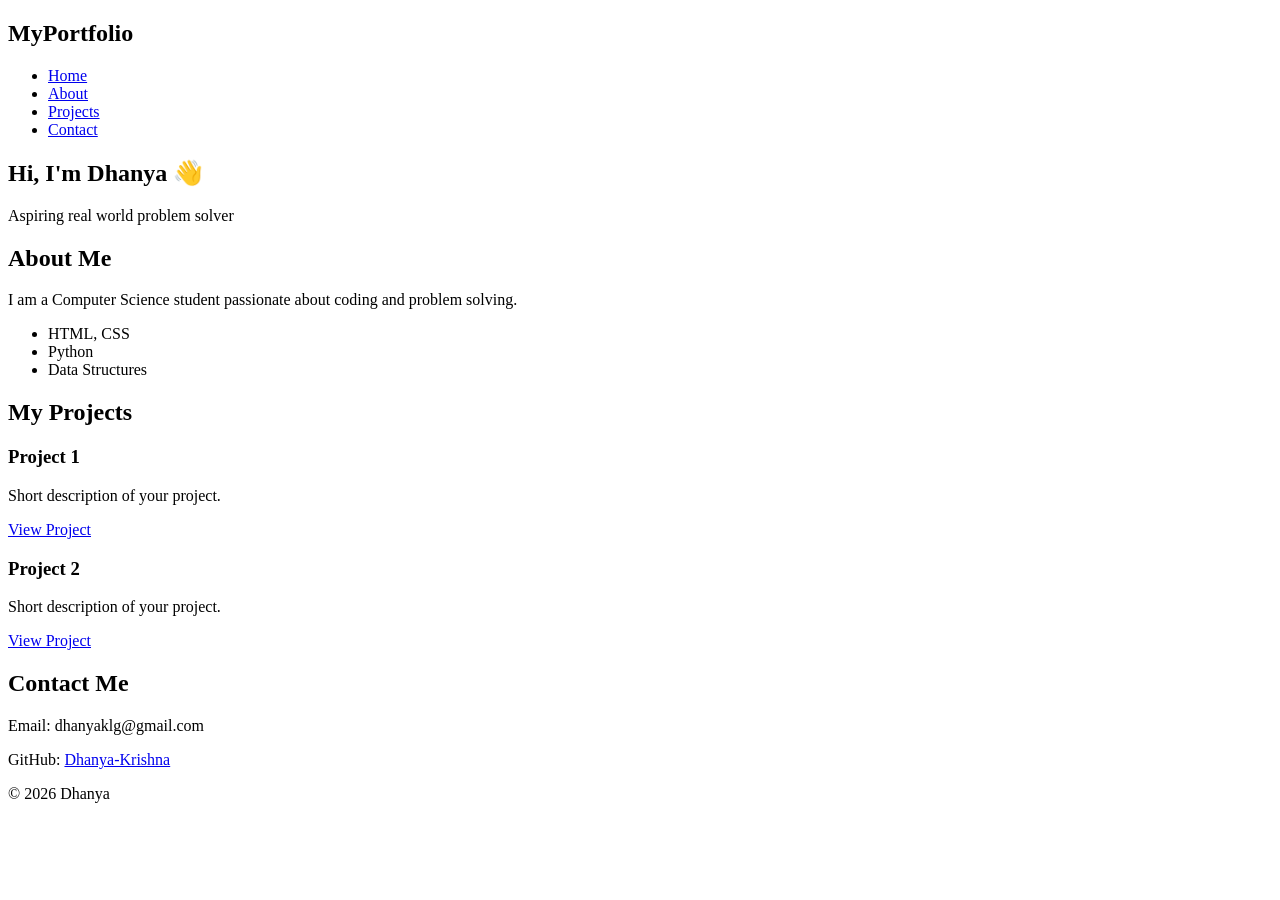
==== index.html @ ac152350 "Update index.html" ====
<!DOCTYPE html>
<html lang="en">
<head>
    <meta charset="UTF-8">
    <meta name="viewport" content="width=device-width, initial-scale=1.0">
    <title>My Portfolio</title>
    <link rel="stylesheet" href="style.css">
</head>
<body>

    
    <nav>
        <h2>MyPortfolio</h2>
        <ul>
            <li><a href="#home">Home</a></li>
            <li><a href="#about">About</a></li>
            <li><a href="#projects">Projects</a></li>
            <li><a href="#contact">Contact</a></li>
        </ul>
    </nav>

   
    <section id="home">
        <h1>Hi, I'm Dhanya 👋</h1>
        <p>Aspiring real world problem solver</p>
    </section>

    <!-- About -->
    <section id="about">
        <h2>About Me</h2>
        <p>I am a Computer Science student passionate about coding and problem solving.</p>
        <ul>
            <li>HTML, CSS</li>
            <li>Python</li>
            <li>Data Structures</li>
        </ul>
    </section>

   
    <section id="projects">
        <h2>My Projects</h2>

        <div class="project-card">
            <h3>Project 1</h3>
            <p>Short description of your project.</p>
            <a href="#">View Project</a>
        </div>

        <div class="project-card">
            <h3>Project 2</h3>
            <p>Short description of your project.</p>
            <a href="#">View Project</a>
        </div>

    </section>

    <section id="contact">
        <h2>Contact Me</h2>
        <p>Email: dhanyaklg@gmail.com</p>
        <p>GitHub: <a href='https://github.com/Dhanya-Krishna'>Dhanya-Krishna</a></p>
    </section>

    
    <footer>
        <p>© 2026 Dhanya</p>
    </footer>

</body>
</html>

</div>

</body>
</html>
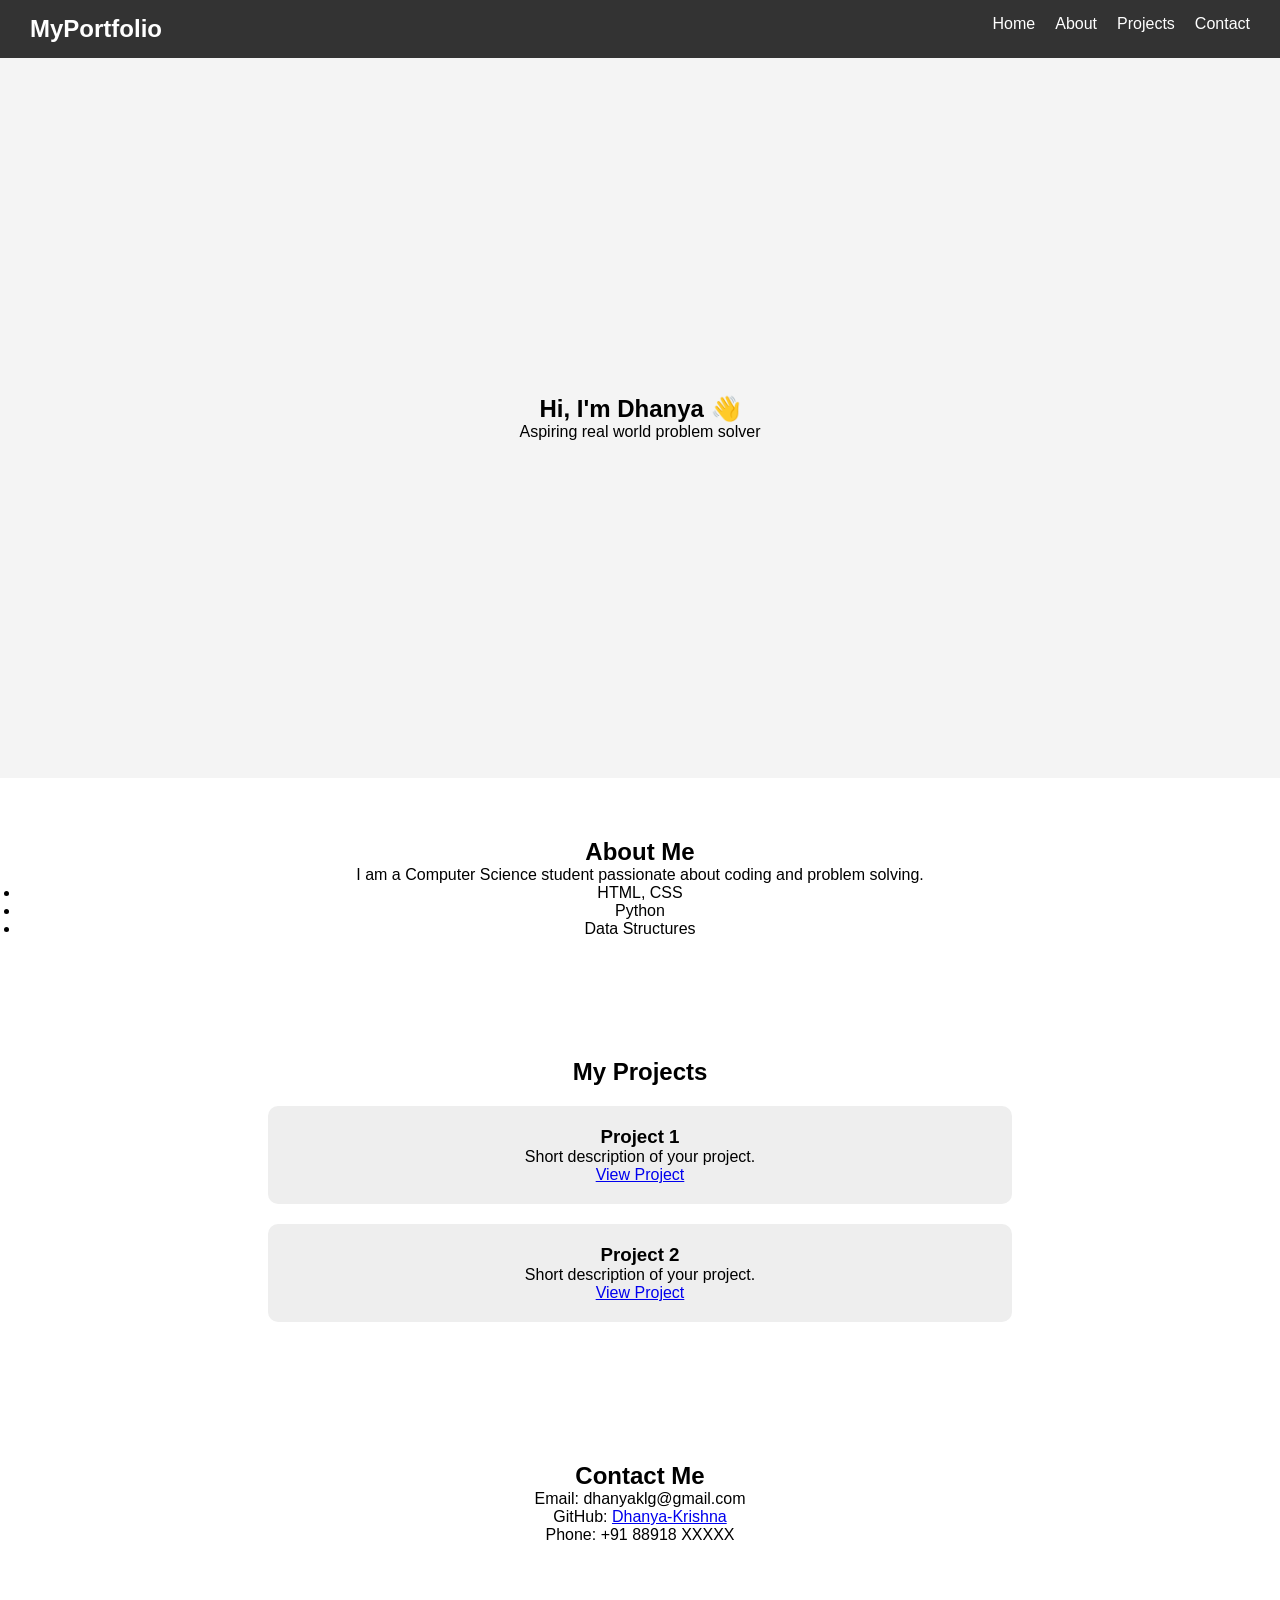
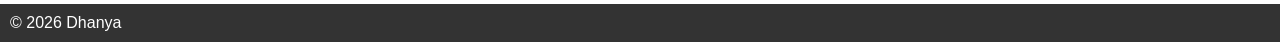
==== commit 890ab198: "Update index.html" ====
--- a/index.html
+++ b/index.html
@@ -58,6 +58,7 @@
         <h2>Contact Me</h2>
         <p>Email: dhanyaklg@gmail.com</p>
         <p>GitHub: <a href='https://github.com/Dhanya-Krishna'>Dhanya-Krishna</a></p>
+        <p>Phone: +91 88918 XXXXX</p>
     </section>
 
     
--- a/style.css
+++ b/style.css
@@ -0,0 +1,76 @@
+* {
+    margin: 0;
+    padding: 0;
+    box-sizing: border-box;
+    font-family: Arial, sans-serif;
+}
+
+/* Navbar */
+nav {
+    display: flex;
+    justify-content: space-between;
+    background: #333;
+    color: white;
+    padding: 15px 30px;
+}
+
+nav ul {
+    display: flex;
+    list-style: none;
+}
+
+nav ul li {
+    margin-left: 20px;
+}
+
+nav a {
+    color: white;
+    text-decoration: none;
+}
+
+/* Sections */
+section {
+    padding: 60px 20px;
+    text-align: center;
+}
+
+#home {
+    background: #f4f4f4;
+    height: 80vh;
+    display: flex;
+    flex-direction: column;
+    justify-content: center;
+}
+
+/* Projects */
+.project-card {
+    background: #eee;
+    margin: 20px auto;
+    padding: 20px;
+    width: 60%;
+    border-radius: 10px;
+    transition: 0.3s;
+}
+
+.project-card:hover {
+    transform: scale(1.05);
+}
+
+/* Footer */
+footer {
+    background: #333;
+    color: white;
+    padding: 10px;
+}
+
+/* Responsive */
+@media (max-width: 768px) {
+    nav {
+        flex-direction: column;
+        align-items: center;
+    }
+
+    .project-card {
+        width: 90%;
+    }
+}
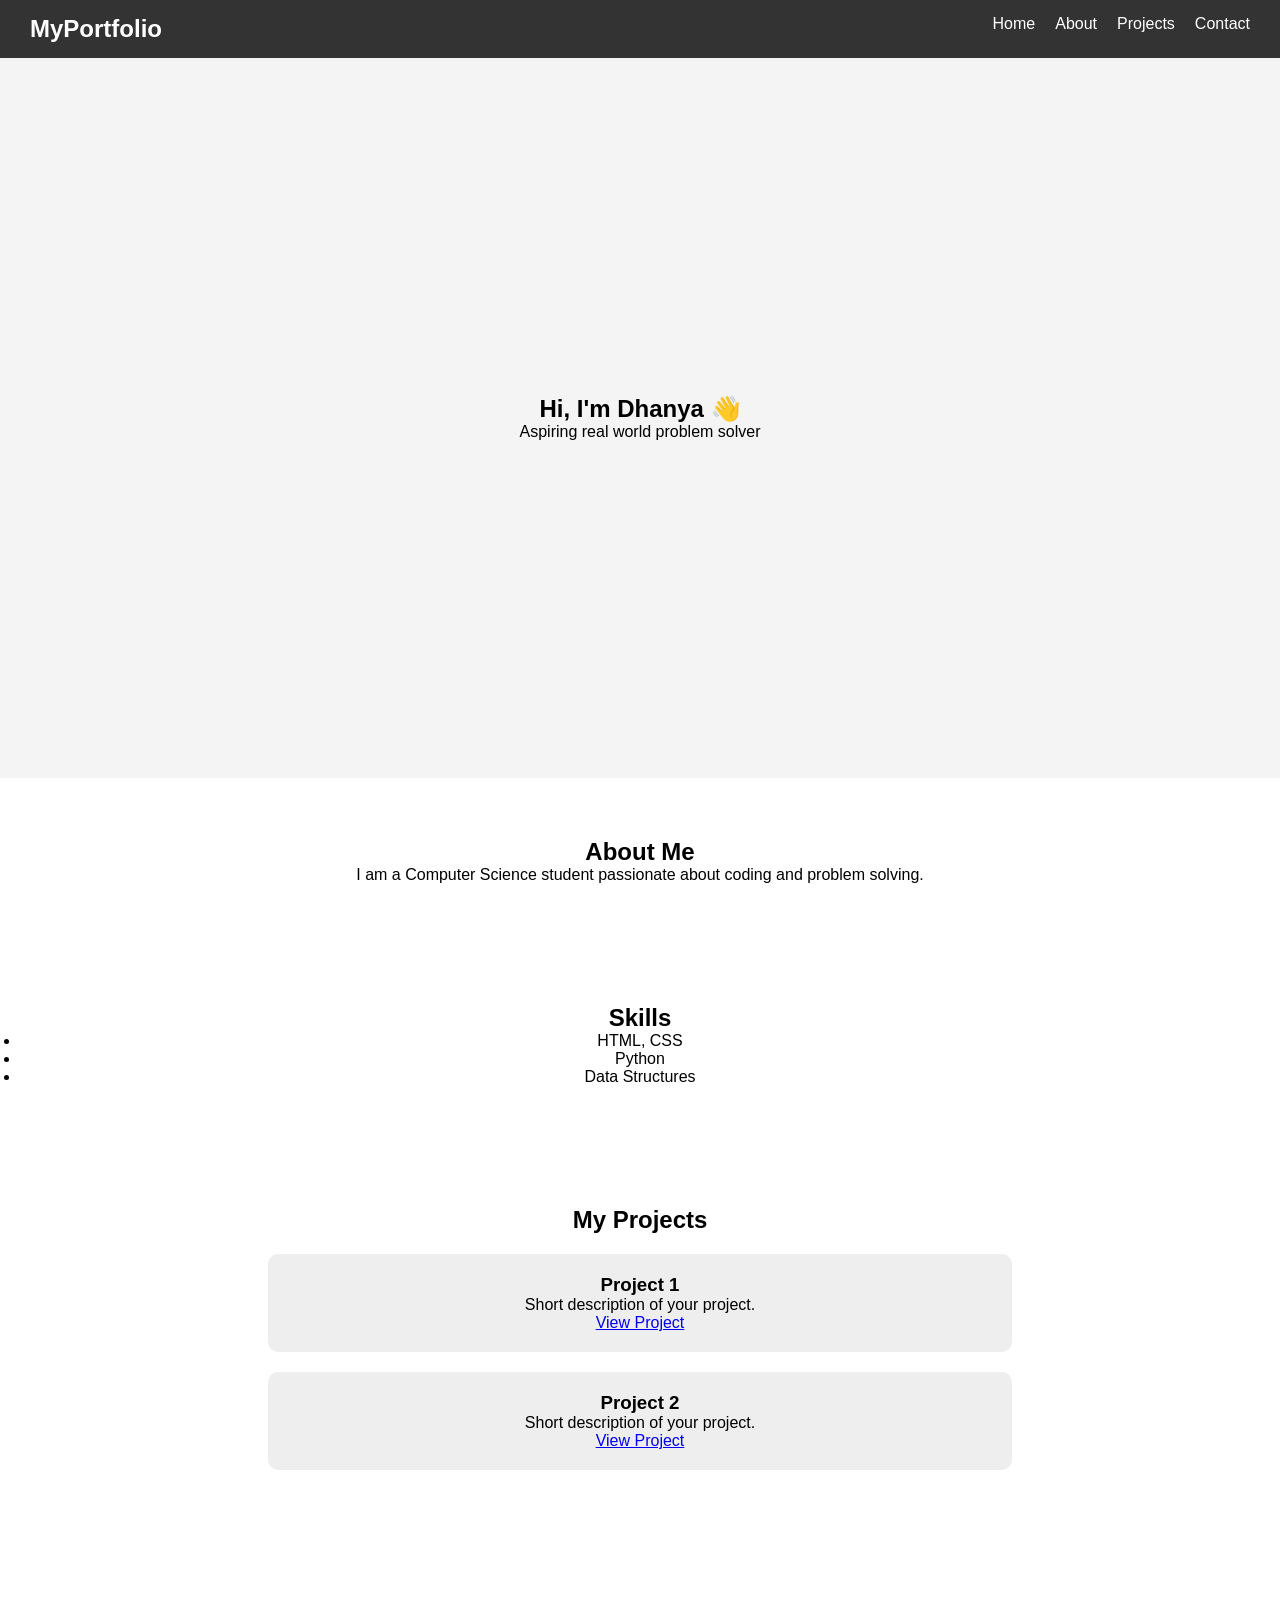
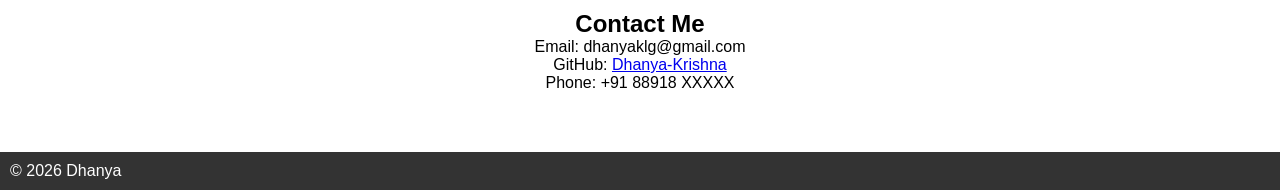
==== commit 5784de58: "Add Skills section to index.html" ====
--- a/index.html
+++ b/index.html
@@ -29,6 +29,9 @@
     <section id="about">
         <h2>About Me</h2>
         <p>I am a Computer Science student passionate about coding and problem solving.</p>
+    </section>
+    <section id="about">
+        <h2>Skills</h2>
         <ul>
             <li>HTML, CSS</li>
             <li>Python</li>
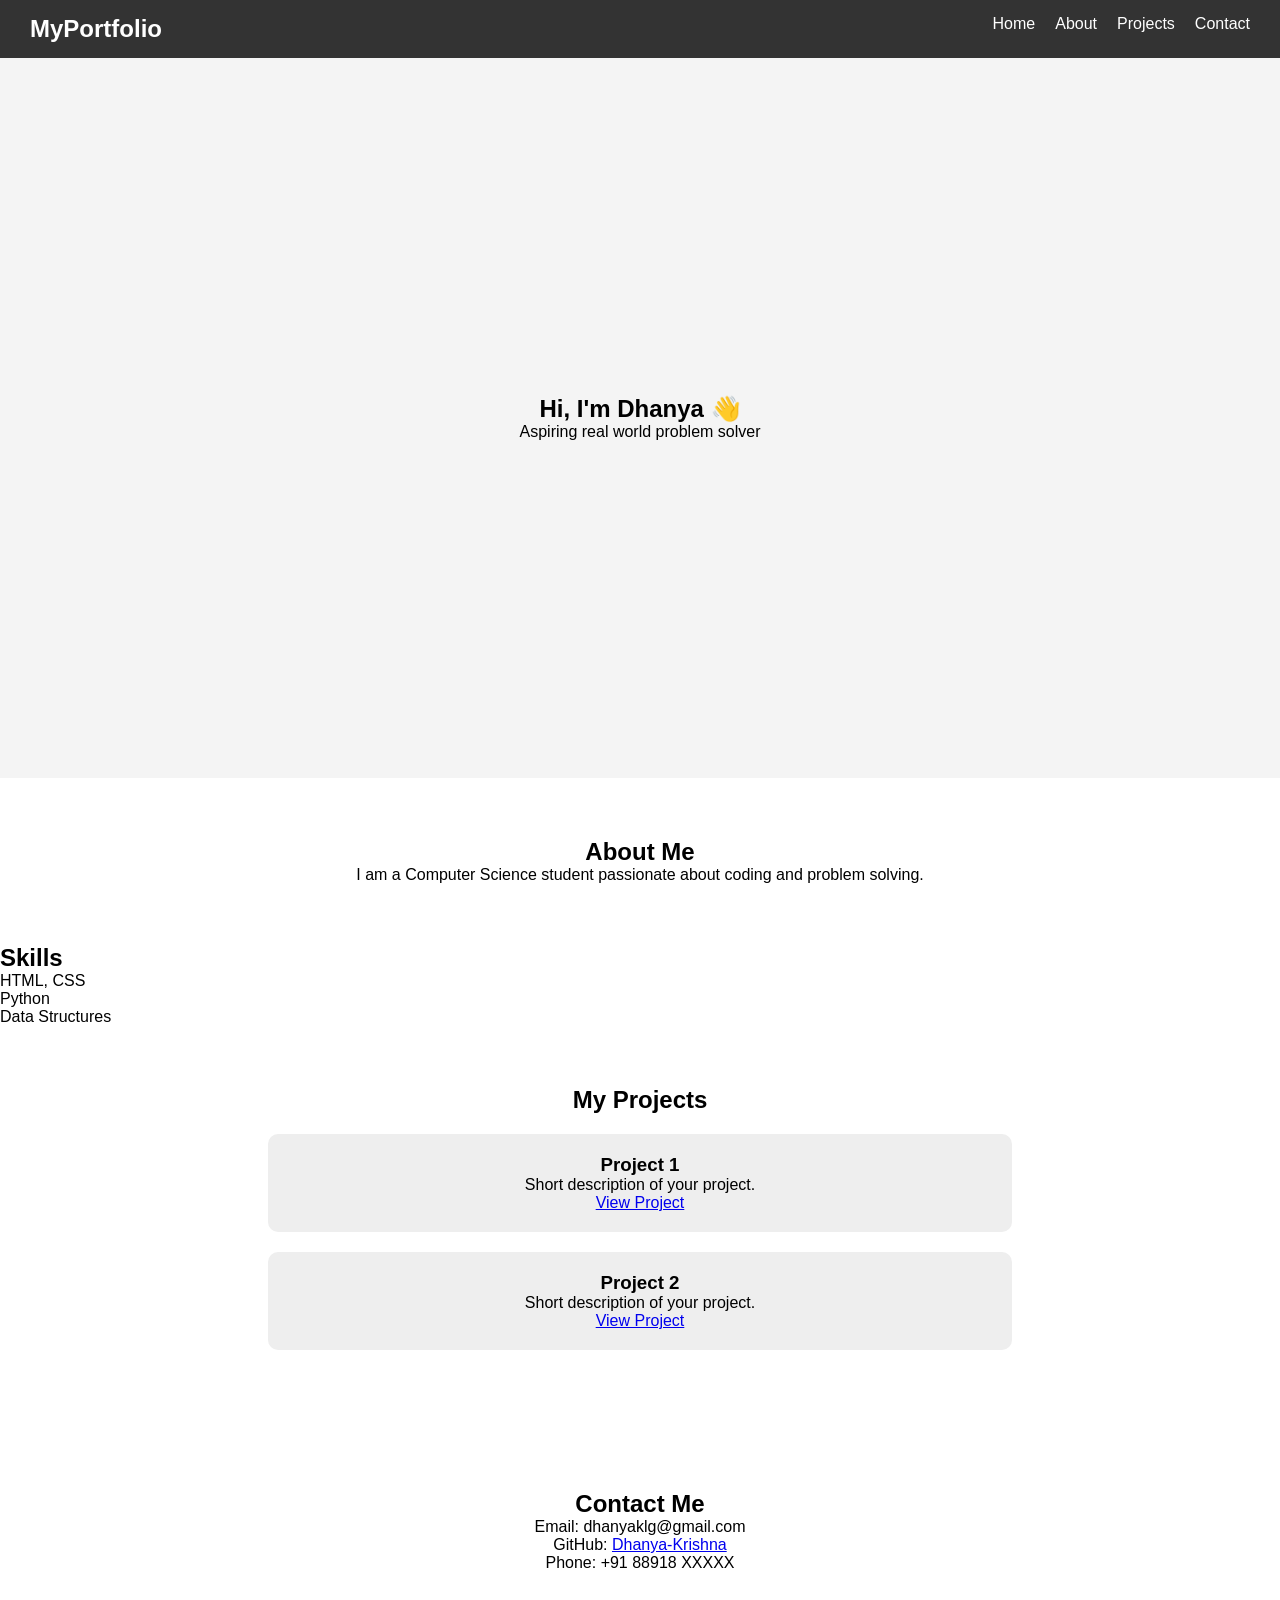
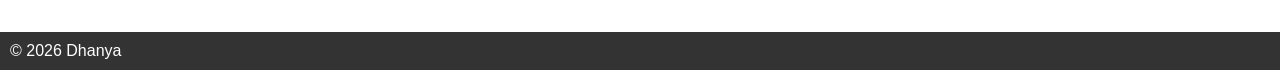
==== commit 886180cb: "Refactor about section to include skills div" ====
--- a/index.html
+++ b/index.html
@@ -30,14 +30,14 @@
         <h2>About Me</h2>
         <p>I am a Computer Science student passionate about coding and problem solving.</p>
     </section>
-    <section id="about">
+    <div id="skills">
         <h2>Skills</h2>
         <ul>
             <li>HTML, CSS</li>
             <li>Python</li>
             <li>Data Structures</li>
         </ul>
-    </section>
+    </div>
 
    
     <section id="projects">
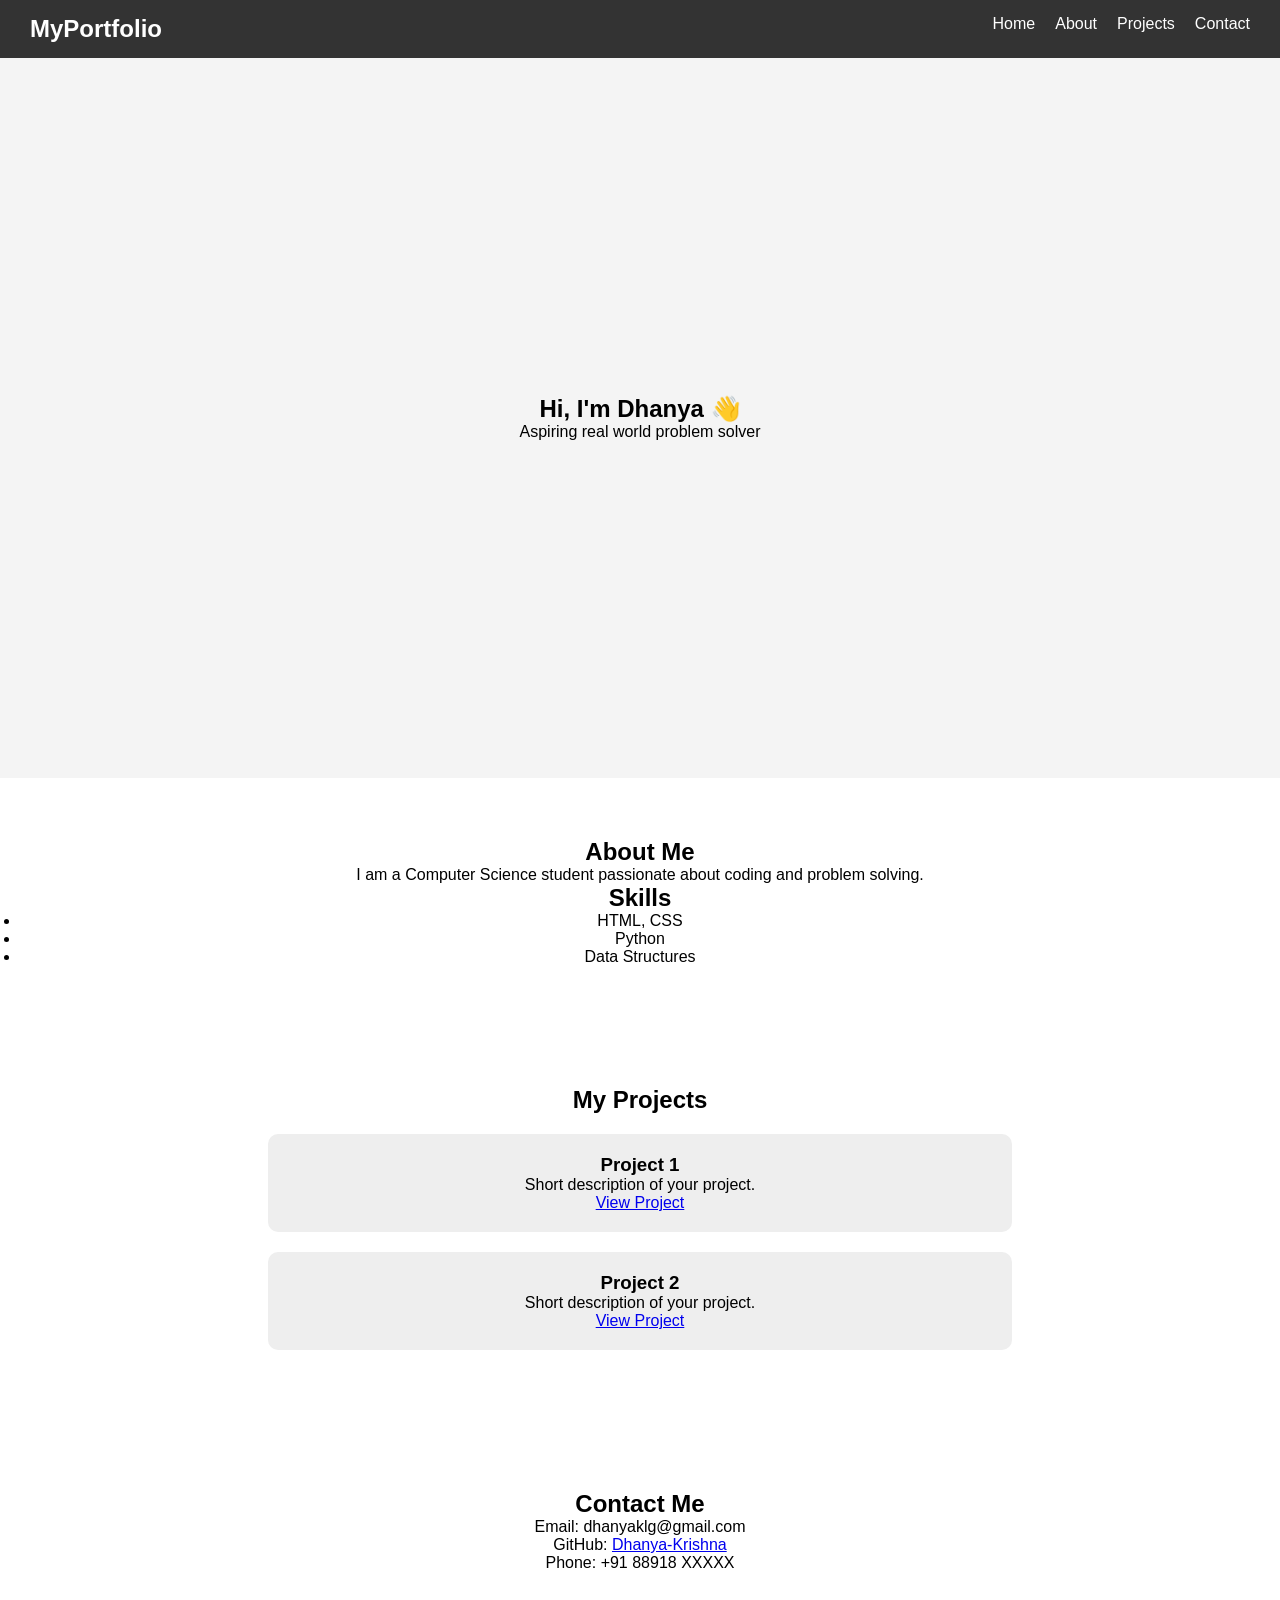
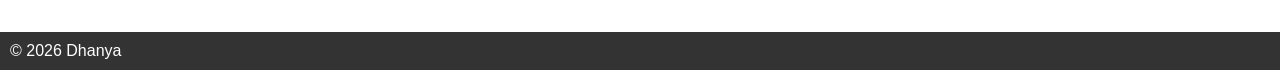
==== commit a324aac3: "Update index.html" ====
--- a/index.html
+++ b/index.html
@@ -29,15 +29,15 @@
     <section id="about">
         <h2>About Me</h2>
         <p>I am a Computer Science student passionate about coding and problem solving.</p>
-    </section>
-    <div id="skills">
+    
+    
         <h2>Skills</h2>
         <ul>
             <li>HTML, CSS</li>
             <li>Python</li>
             <li>Data Structures</li>
         </ul>
-    </div>
+ </section>
 
    
     <section id="projects">
--- a/style.css
+++ b/style.css
@@ -33,6 +33,11 @@
     padding: 60px 20px;
     text-align: center;
 }
+#skills{
+    padding: 60px 20px;
+    text-align: center;
+}
+
 
 #home {
     background: #f4f4f4;
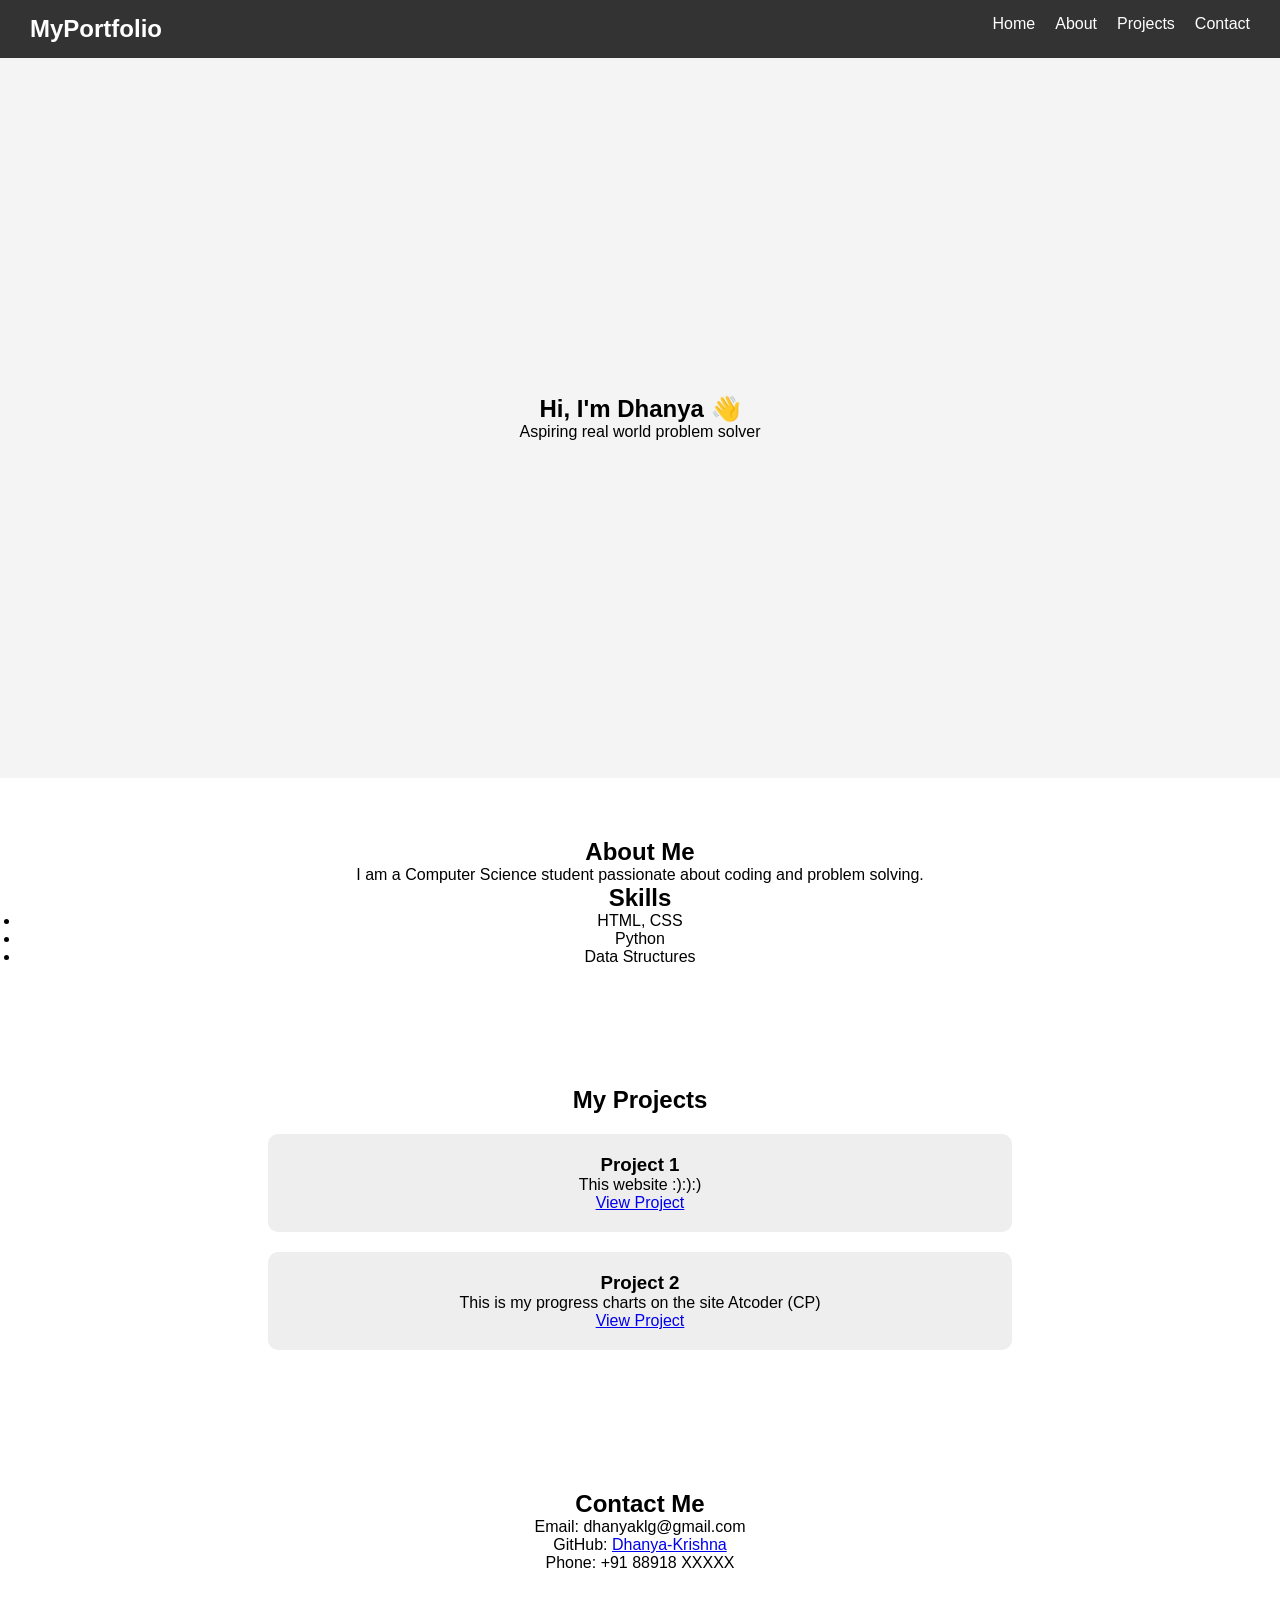
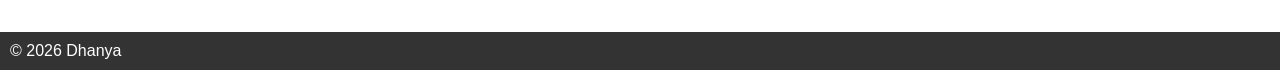
==== commit 5ae9b54c: "Update index.html" ====
--- a/index.html
+++ b/index.html
@@ -45,14 +45,14 @@
 
         <div class="project-card">
             <h3>Project 1</h3>
-            <p>Short description of your project.</p>
+            <p>This website :):):)</p>
             <a href="#">View Project</a>
         </div>
 
         <div class="project-card">
             <h3>Project 2</h3>
-            <p>Short description of your project.</p>
-            <a href="#">View Project</a>
+            <p>This is my progress charts on the site Atcoder (CP)</p>
+            <a href="https://kenkoooo.com/atcoder/#/user/dhanya1411?userPageTab=Progress+Charts">View Project</a>
         </div>
 
     </section>
--- a/style.css
+++ b/style.css
@@ -33,10 +33,7 @@
     padding: 60px 20px;
     text-align: center;
 }
-#skills{
-    padding: 60px 20px;
-    text-align: center;
-}
+
 
 
 #home {
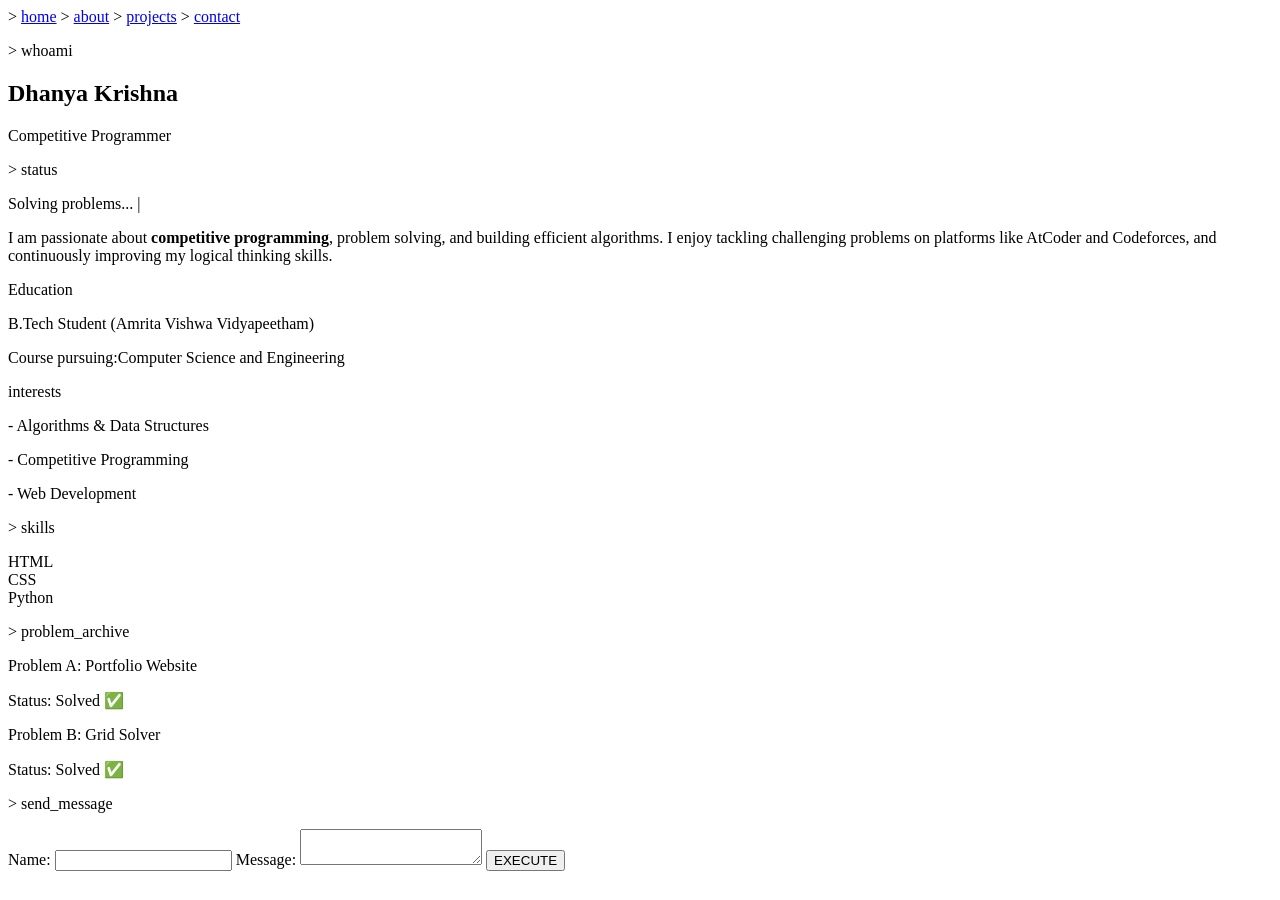
==== commit 92f55c9b: "Revise portfolio content and add contact section Updated portfolio details and added contact form." ====
--- a/index.html
+++ b/index.html
@@ -1,76 +1,82 @@
+
+        
+
 <!DOCTYPE html>
 <html lang="en">
 <head>
-    <meta charset="UTF-8">
-    <meta name="viewport" content="width=device-width, initial-scale=1.0">
-    <title>My Portfolio</title>
-    <link rel="stylesheet" href="style.css">
+<meta charset="UTF-8">
+<meta name="viewport" content="width=device-width, initial-scale=1.0">
+<title>CP Dashboard Portfolio</title>
+
 </head>
 <body>
 
-    
-    <nav>
-        <h2>MyPortfolio</h2>
-        <ul>
-            <li><a href="#home">Home</a></li>
-            <li><a href="#about">About</a></li>
-            <li><a href="#projects">Projects</a></li>
-            <li><a href="#contact">Contact</a></li>
-        </ul>
-    </nav>
+<div class="navbar">
+  > <a href="#home">home</a>
+  > <a href="#about">about</a>
+  > <a href="#projects">projects</a>
+  > <a href="#contact">contact</a>
+</div>
 
-   
-    <section id="home">
-        <h1>Hi, I'm Dhanya 👋</h1>
-        <p>Aspiring real world problem solver</p>
-    </section>
+<div class="container">
 
-    <!-- About -->
-    <section id="about">
-        <h2>About Me</h2>
-        <p>I am a Computer Science student passionate about coding and problem solving.</p>
-    
-    
-        <h2>Skills</h2>
-        <ul>
-            <li>HTML, CSS</li>
-            <li>Python</li>
-            <li>Data Structures</li>
-        </ul>
- </section>
+<div id="home" class="section terminal">
+  <p>> whoami</p>
+  <h2>Dhanya Krishna</h2>
+  <p>Competitive Programmer</p>
+  <p>> status</p>
+  <p>Solving problems... <span class="blink">|</span>
+<p>I am passionate about <b>competitive programming</b>, problem solving, and building efficient algorithms.
+  I enjoy tackling challenging problems on platforms like AtCoder and Codeforces, and continuously improving my logical thinking skills.
+</p>
+</div>
+ <p>
+<div id="about" class="section terminal">
+  <p class="education"> Education</p>
+  <p class="'education">B.Tech Student (Amrita Vishwa Vidyapeetham)</p>
+<p>Course pursuing:Computer Science and Engineering</p>
+</div>
+  <p class="section terminal"> interests</p>
+  <p>- Algorithms & Data Structures</p>
+  <p>- Competitive Programming</p>
+  <p>- Web Development</p>
+<div id="about" class="section terminal">
+  
+  <p>> skills</p>
+  HTML
+  <div class="skill-bar"><div class="skill-fill" style="width:90%"></div></div>
+  CSS
+  <div class="skill-bar"><div class="skill-fill" style="width:80%"></div></div>
+  Python
+  <div class="skill-bar"><div class="skill-fill" style="width:95%"></div></div>
+</div>
 
-   
-    <section id="projects">
-        <h2>My Projects</h2>
+<div id="projects" class="section terminal">
+  <p>> problem_archive</p>
 
-        <div class="project-card">
-            <h3>Project 1</h3>
-            <p>This website :):):)</p>
-            <a href="#">View Project</a>
-        </div>
+  <div class="card">
+    <p>Problem A: Portfolio Website</p>
+    <p>Status: Solved ✅</p>
+  </div>
 
-        <div class="project-card">
-            <h3>Project 2</h3>
-            <p>This is my progress charts on the site Atcoder (CP)</p>
-            <a href="https://kenkoooo.com/atcoder/#/user/dhanya1411?userPageTab=Progress+Charts">View Project</a>
-        </div>
+  <div class="card">
+    <p>Problem B: Grid Solver</p>
+    <p>Status: Solved ✅</p>
+  </div>
 
-    </section>
+</div>
 
-    <section id="contact">
-        <h2>Contact Me</h2>
-        <p>Email: dhanyaklg@gmail.com</p>
-        <p>GitHub: <a href='https://github.com/Dhanya-Krishna'>Dhanya-Krishna</a></p>
-        <p>Phone: +91 88918 XXXXX</p>
-    </section>
+<div id="contact" class="section terminal">
+  <p>> send_message</p>
 
-    
-    <footer>
-        <p>© 2026 Dhanya</p>
-    </footer>
+  <label>Name:</label>
+  <input type="text">
 
-</body>
-</html>
+  <label>Message:</label>
+  <textarea></textarea>
+
+  <button>EXECUTE</button>
+</div>
 
 </div>
 
